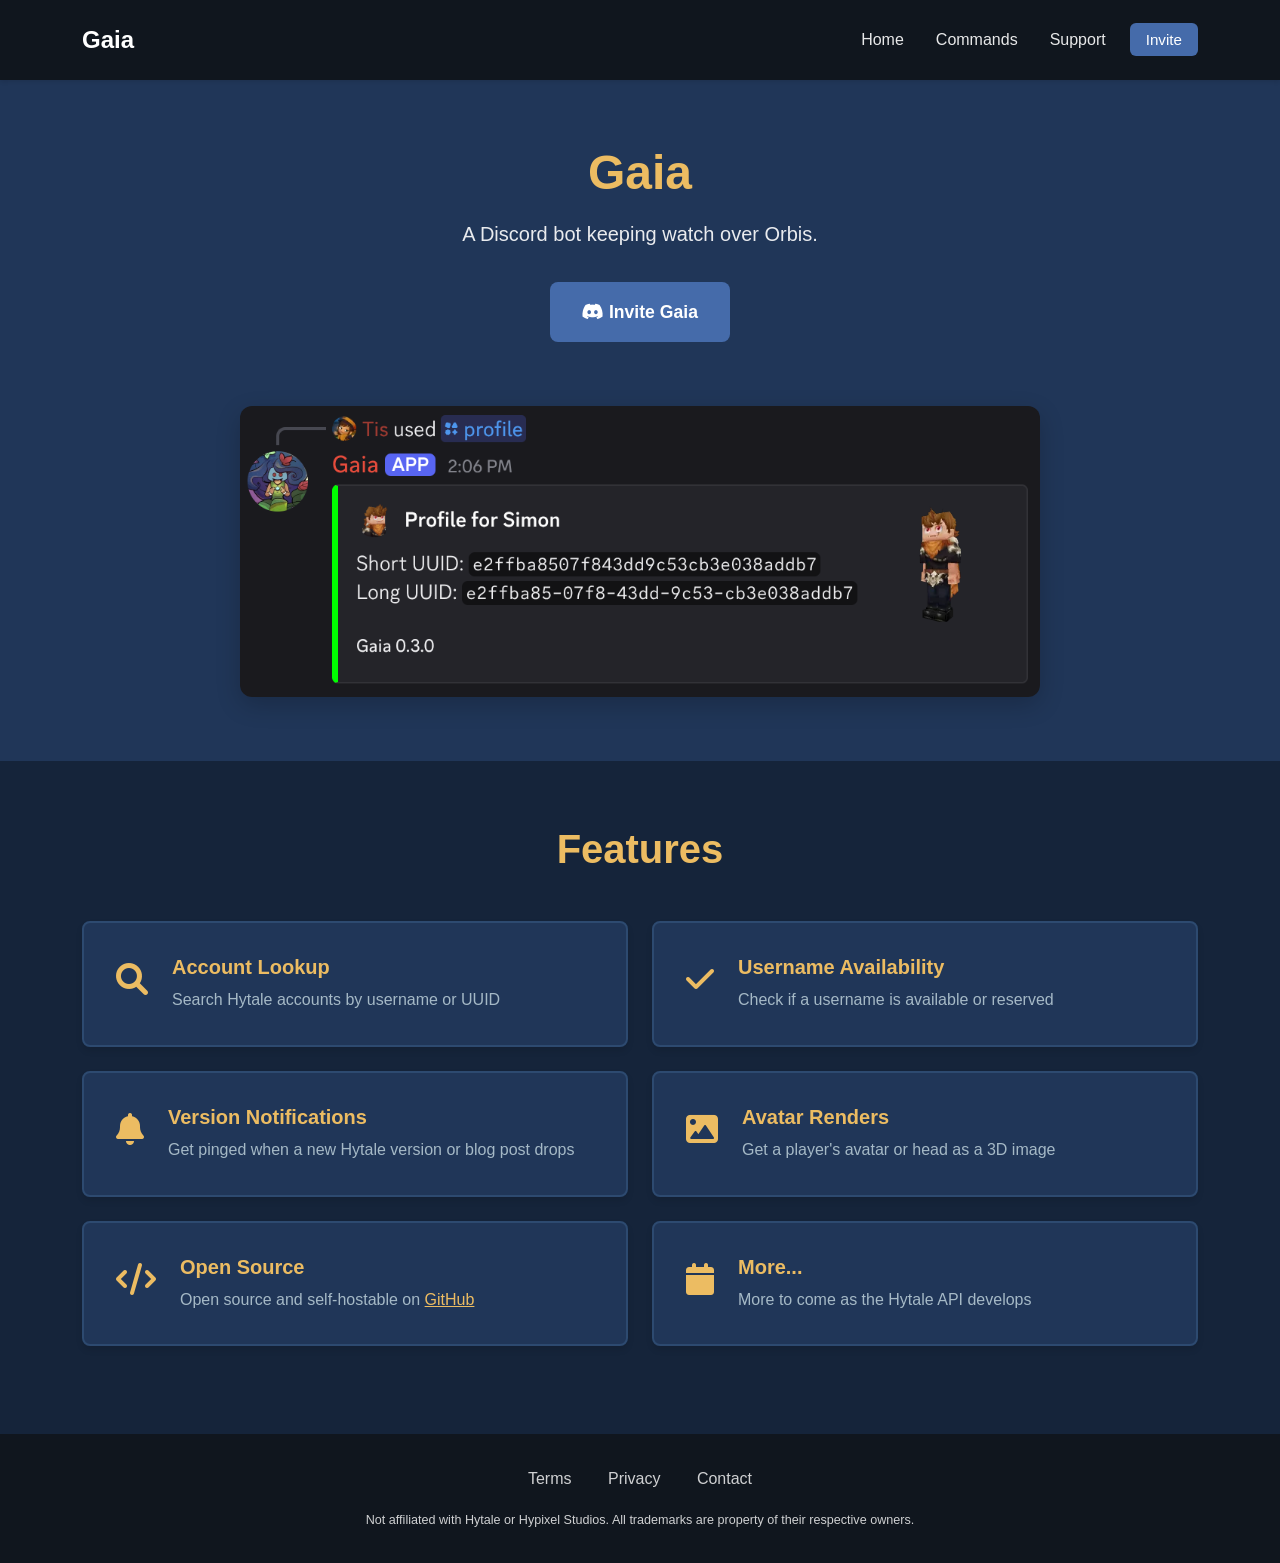
==== index.html @ 2c0863ee "Upload website" ====
<!DOCTYPE html>
<html lang="en">
<head>
    <meta charset="UTF-8">
    <meta name="viewport" content="width=device-width, initial-scale=1.0">

    <!-- Meta tags -->
    <title>Gaia - A Discord bot keeping watch over Orbis.</title>
    <meta charset="UTF-8">
    <meta name="title" content="Gaia">
    <meta name="og:title" content="Gaia">
    <meta name="twitter:title" content="Gaia">
    <meta name="og:site_name" content="Gaia">
    <meta name="description" content="A Discord bot keeping watch over Orbis.">
    <meta name="og:description" content="A Discord bot keeping watch over Orbis.">
    <meta name="twitter:description" content="A Discord bot keeping watch over Orbis.">
    <meta name="url" content="https://gaia.tis.codes">
    <meta name="keywords" content="gaia,discord,bot,hytale,bots,server,support,help,commands">

    <!-- Icons -->
    <link rel="apple-touch-icon" sizes="180x180" href="/icons/apple-touch-icon.png">
    <link rel="icon" type="image/png" sizes="32x32" href="/icons/favicon-32x32.png">
    <link rel="icon" type="image/png" sizes="16x16" href="/icons/favicon-16x16.png">
    <link rel="manifest" href="/icons/site.webmanifest">
    <link rel="mask-icon" href="/icons/safari-pinned-tab.svg" color="#5bbad5">
    <link rel="shortcut icon" href="/icons/favicon.ico">
    <meta name="msapplication-TileColor" content="#00aba9">
    <meta name="msapplication-config" content="/icons/browserconfig.xml">
    <meta name="theme-color" content="#ffffff">

    <!-- Styles -->
    <link rel="stylesheet" href="https://cdn.jsdelivr.net/npm/bootstrap@5.3.8/dist/css/bootstrap.min.css" integrity="sha384-sRIl4kxILFvY47J16cr9ZwB07vP4J8+LH7qKQnuqkuIAvNWLzeN8tE5YBujZqJLB" crossorigin="anonymous">
    <link rel="stylesheet" href="https://cdnjs.cloudflare.com/ajax/libs/font-awesome/6.0.0/css/all.min.css" integrity="sha384-3B6NwesSXE7YJlcLI9RpRqGf2p/EgVH8BgoKTaUrmKNDkHPStTQ3EyoYjCGXaOTS" crossorigin="anonymous">
    <link rel="stylesheet" href="css/gaia.css">
</head>
<body>
    <!-- Navbar -->
    <nav class="navbar navbar-expand-lg navbar-dark">
        <div class="container">
            <a class="navbar-brand" href="index.html">
                Gaia
            </a>
            <button class="navbar-toggler" type="button" data-bs-toggle="collapse" data-bs-target="#navbarNav">
                <span class="navbar-toggler-icon"></span>
            </button>
            <div class="collapse navbar-collapse" id="navbarNav">
                <ul class="navbar-nav ms-auto">
                    <li class="nav-item">
                        <a class="nav-link" href="index.html">Home</a>
                    </li>
                    <li class="nav-item">
                        <a class="nav-link" href="commands.html">Commands</a>
                    </li>
                    <li class="nav-item">
                        <a class="nav-link" href="support.html">Support</a>
                    </li>
                    <li class="nav-item ms-2">
                        <a href="invite.html" 
                           class="invite-nav-btn" target="_blank">
                            Invite
                        </a>
                    </li>
                </ul>
            </div>
        </div>
    </nav>

    <!-- Hero Section -->
    <section class="hero-section" id="home">
        <div class="container">
            <div class="hero-content">
                <h1 class="tagline">Gaia</h1>
                <p class="description">
                    A Discord bot keeping watch over Orbis.
                </p>
                <a href="invite.html" class="invite-button" target="_blank">
                    <i class="fab fa-discord"></i> Invite Gaia
                </a>
                <img src="assets/demo.png" alt="Gaia Bot Demo" class="demo-image">
            </div>
        </div>
    </section>

    <!-- Features Section -->
    <section class="features-section" id="features">
        <div class="container">
            <h2 class="section-title">Features</h2>
            <div class="row">
                <div class="col-md-6">
                    <div class="feature-item">
                        <div class="feature-icon">
                            <i class="fas fa-search"></i>
                        </div>
                        <div class="feature-content">
                            <h3 class="feature-title">Account Lookup</h3>
                            <p>Search Hytale accounts by username or UUID</p>
                        </div>
                    </div>
                </div>
                <div class="col-md-6">
                    <div class="feature-item">
                        <div class="feature-icon">
                            <i class="fas fa-check"></i>
                        </div>
                        <div class="feature-content">
                            <h3 class="feature-title">Username Availability</h3>
                            <p>Check if a username is available or reserved</p>
                        </div>
                    </div>
                </div>
                <div class="col-md-6">
                    <div class="feature-item">
                        <div class="feature-icon">
                            <i class="fas fa-bell"></i>
                        </div>
                        <div class="feature-content">
                            <h3 class="feature-title">Version Notifications</h3>
                            <p>Get pinged when a new Hytale version or blog post drops</p>
                        </div>
                    </div>
                </div>
                <div class="col-md-6">
                    <div class="feature-item">
                        <div class="feature-icon">
                            <i class="fas fa-image"></i>
                        </div>
                        <div class="feature-content">
                            <h3 class="feature-title">Avatar Renders</h3>
                            <p>Get a player's avatar or head as a 3D image</p>
                        </div>
                    </div>
                </div>
                <div class="col-md-6">
                    <div class="feature-item">
                        <div class="feature-icon">
                            <i class="fas fa-code"></i>
                        </div>
                        <div class="feature-content">
                            <h3 class="feature-title">Open Source</h3>
                            <p>Open source and self-hostable on <a class="inner-link" href="https://github.com/Tisawesomeness/gaia">GitHub</a></p>
                        </div>
                    </div>
                </div>
                <div class="col-md-6">
                    <div class="feature-item">
                        <div class="feature-icon">
                            <i class="fas fa-calendar"></i>
                        </div>
                        <div class="feature-content">
                            <h3 class="feature-title">More...</h3>
                            <p>More to come as the Hytale API develops</p>
                        </div>
                    </div>
                </div>
            </div>
        </div>
    </section>

    <!-- Footer -->
    <footer class="footer">
        <div class="container">
            <div class="footer-links">
                <a href="terms.html">Terms</a>
                <a href="privacy.html">Privacy</a>
                <a href="contact.html">Contact</a>
            </div>
            <div class="footer-info">
                <small>Not affiliated with Hytale or Hypixel Studios. All trademarks are property of their respective owners. </small>
            </div>
        </div>
    </footer>

    <!-- Bootstrap -->
    <script src="https://cdn.jsdelivr.net/npm/bootstrap@5.3.8/dist/js/bootstrap.bundle.min.js" integrity="sha384-FKyoEForCGlyvwx9Hj09JcYn3nv7wiPVlz7YYwJrWVcXK/BmnVDxM+D2scQbITxI" crossorigin="anonymous"></script>
</body>
</html>
---- css/gaia.css ----
:root {
    --primary-color: #203658;
    --secondary-color: #15243a;
    --tertiary-color: #10161e;
    --accent-color: #ecbc62;
    --bright-color: #456baa;
    --text-color: #a5b9c6;
    --feature-border: #2d4a70;
    --bs-link-color-rgb: var(--accent-color);
}

body {
    font-family: 'Segoe UI', Tahoma, Geneva, Verdana, sans-serif;
    color: var(--text-color);
    line-height: 1.6;
}

a:link {
    color: var(--accent-color);
}

a:link:hover {
    color: #fff;
}

.inner-link {
    color: var(--accent-color);
}

.inner-link:hover {
    color: #fff;
}

.navbar {
    background-color: var(--tertiary-color);
    padding: 1rem 0;
    box-shadow: 0 2px 4px rgba(0,0,0,0.1);
}

.navbar-brand {
    font-weight: bold;
    font-size: 1.5rem;
    color: white !important;
}

.navbar-nav .nav-link {
    color: rgba(255,255,255,0.9) !important;
    margin: 0 0.5rem;
    padding: 0.5rem 1rem;
    border-radius: 4px;
    transition: all 0.3s ease;
}

.navbar-nav .nav-link:hover {
    color: white !important;
    background-color: rgba(255,255,255,0.1);
}

.navbar-nav {
    align-items: center;
}

.invite-nav-btn {
    background-color: var(--bright-color);
    color: white !important;
    padding: 0.5rem 1rem;
    text-decoration: none;
    border-radius: 6px;
    font-weight: 500;
    font-size: 0.95rem;
    transition: background-color 0.3s ease;
}

.invite-nav-btn:hover {
    background-color: var(--accent-color);
    color: white !important;
    text-decoration: none;
}

.hero-section {
    background-color: var(--primary-color);
    color: white;
    padding: 4rem 0;
    text-align: center;
}

.hero-content {
    max-width: 800px;
    margin: 0 auto;
}

.tagline {
    color: var(--accent-color);
    font-size: 3rem;
    font-weight: bold;
    margin-bottom: 1rem;
}

.description {
    font-size: 1.25rem;
    margin-bottom: 2rem;
    opacity: 0.9;
}

.invite-button {
    display: inline-block;
    background-color: var(--bright-color);
    color: white !important;
    padding: 1rem 2rem;
    text-decoration: none;
    border-radius: 8px;
    font-weight: bold;
    font-size: 1.1rem;
    margin-bottom: 2rem;
    transition: background-color 0.3s ease;
}

.invite-button a:link {
    color: white;
}

.invite-button:hover {
    background-color: var(--accent-color);
    color: white;
    text-decoration: none;
}

.demo-image {
    max-width: 100%;
    height: auto;
    border-radius: 12px;
    box-shadow: 0 8px 25px rgba(0,0,0,0.2);
    margin-top: 2rem;
    display: block;
    margin-left: auto;
    margin-right: auto;
}

.features-section {
    padding: 4rem 0;
    background-color: var(--secondary-color);
}

.section-title {
    text-align: center;
    font-size: 2.5rem;
    font-weight: bold;
    margin-bottom: 3rem;
    color: var(--accent-color);
}

.feature-item {
    background-color: var(--primary-color);
    padding: 2rem 2rem 1rem 2rem;
    margin-bottom: 1.5rem;
    border-radius: 8px;
    border: 2px solid var(--feature-border);
    box-shadow: 0 4px 6px rgba(0,0,0,0.1);
    transition: transform 0.3s ease, box-shadow 0.3s ease;
    display: flex;
    align-items: flex-start;
}

.feature-item:hover {
    transform: scale(1.02);
    box-shadow: 0 6px 12px rgba(0,0,0,0.15);
}

.feature-icon {
    font-size: 2rem;
    color: var(--accent-color);
    margin-right: 1.5rem;
    margin-bottom: 0;
    flex-shrink: 0;
}

.feature-content {
    flex: 1;
}

.feature-title {
    font-size: 1.25rem;
    font-weight: bold;
    margin-bottom: 0.5rem;
    color: var(--accent-color);
}

.footer {
    background-color: var(--tertiary-color);
    color: white;
    padding: 2rem 0;
}

.footer-links {
    text-align: center;
    margin-bottom: 1rem;
}

.footer-links a {
    color: rgba(255,255,255,0.8);
    text-decoration: none;
    margin: 0 1rem;
    transition: color 0.3s ease;
}

.footer-links a:hover {
    color: white;
}

.footer-info {
    text-align: center;
    font-size: 0.9rem;
    opacity: 0.8;
}

@media (max-width: 768px) {
    .tagline {
        font-size: 2rem;
    }
    
    .description {
        font-size: 1rem;
    }
    
    .hero-section {
        padding: 2rem 0;
    }
    
    .feature-item {
        flex-direction: column;
        text-align: center;
    }
    
    .feature-icon {
        margin-right: 0;
        margin-bottom: 1rem;
    }
    
    .invite-nav-btn {
        margin-left: 0;
        margin-top: 1rem;
    }
}

.commands-section {
    background-color: var(--secondary-color);
    min-height: calc(100vh - 200px);
}

.category-title {
    color: var(--accent-color);
    font-size: 1.8rem;
    font-weight: bold;
    margin-bottom: 1.5rem;
    padding-bottom: 0.5rem;
    border-bottom: 2px solid var(--feature-border);
}

.command-list {
    background-color: var(--primary-color);
    border-radius: 8px;
    padding: 1rem 1.5rem;
    border: 1px solid var(--feature-border);
    margin-bottom: 1.5rem;
}

.command-item {
    display: flex;
    justify-content: space-between;
    align-items: center;
    padding: 1rem 0.5rem 1rem 0.5rem;
    border-bottom: 1px solid rgba(45, 74, 112, 0.3);
    transition: background-color 0.3s ease;
}

.command-item:last-child {
    border-bottom: none;
}

.command-item:hover {
    background-color: rgba(76, 107, 170, 0.1);
}

.command-id {
    background-color: var(--tertiary-color);
    color: var(--accent-color);
    padding: 0.3rem 0.8rem;
    border-radius: 6px;
    font-family: 'Courier New', monospace;
    font-weight: bold;
    font-size: 0.9rem;
    border: 1px solid var(--feature-border);
}

.command-description {
    color: var(--text-color);
    font-size: 0.95rem;
    max-width: 60%;
    text-align: left;
}

@media (max-width: 768px) {
    .command-item {
        flex-direction: column;
        align-items: flex-start;
        gap: 0.5rem;
    }
    
    .command-id {
        width: 100%;
        text-align: center;
    }
    
    .command-description {
        max-width: 100%;
        text-align: center;
    }
}

.terms-section {
    padding: 4rem 0;
    background-color: var(--primary-color);
}
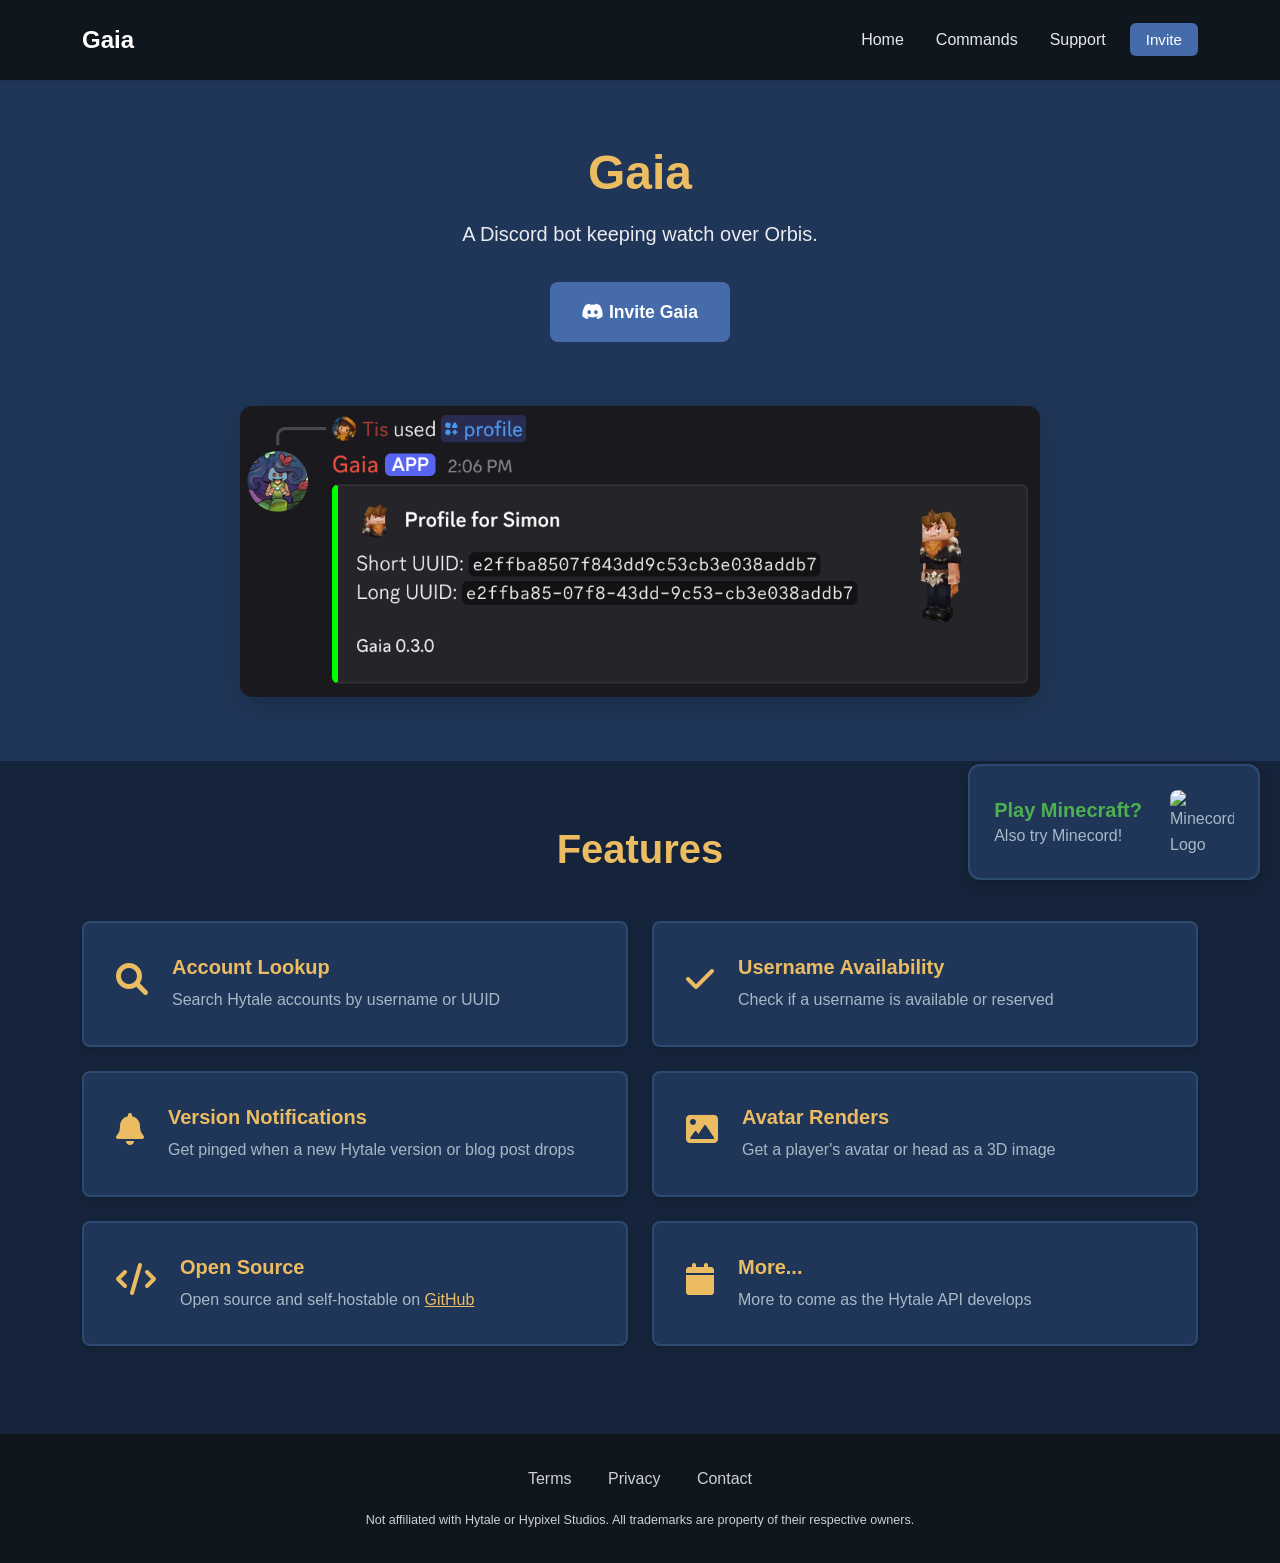
==== commit a572f103: "Add "Also try Minecord!"" ====
--- a/index.html
+++ b/index.html
@@ -76,7 +76,7 @@
                 <a href="invite.html" class="invite-button" target="_blank">
                     <i class="fab fa-discord"></i> Invite Gaia
                 </a>
-                <img src="assets/demo.png" alt="Gaia Bot Demo" class="demo-image">
+                <img src="assets/demo.png" alt="A Discord screenshot showcasing Gaia's /profile command, which looks up a Hytale player's short and long UUIDs, and displays a render of the player's skin." class="demo-image">
             </div>
         </div>
     </section>
@@ -170,6 +170,17 @@
         </div>
     </footer>
 
+    <!-- Minecord Card -->
+    <div class="minecord-card">
+        <a href="https://minecord.github.io" target="_blank">
+            <div class="minecord-text">
+                <div class="minecord-title">Play Minecraft?</div>
+                <div class="minecord-description">Also try Minecord!</div>
+            </div>
+            <img src="https://minecord.github.io/logo.png" alt="Minecord Logo" class="minecord-logo">
+        </a>
+    </div>
+
     <!-- Bootstrap -->
     <script src="https://cdn.jsdelivr.net/npm/bootstrap@5.3.8/dist/js/bootstrap.bundle.min.js" integrity="sha384-FKyoEForCGlyvwx9Hj09JcYn3nv7wiPVlz7YYwJrWVcXK/BmnVDxM+D2scQbITxI" crossorigin="anonymous"></script>
 </body>
--- a/css/gaia.css
+++ b/css/gaia.css
@@ -6,6 +6,7 @@
     --bright-color: #456baa;
     --text-color: #a5b9c6;
     --feature-border: #2d4a70;
+    --minecord-color: #4caf50;
     --bs-link-color-rgb: var(--accent-color);
 }
 
@@ -185,6 +186,89 @@
     color: var(--accent-color);
 }
 
+.minecord-card {
+    position: fixed;
+    bottom: 20px;
+    right: 20px;
+    background-color: var(--primary-color);
+    border: 2px solid var(--feature-border);
+    border-radius: 12px;
+    padding: 1.5rem;
+    box-shadow: 0 4px 15px rgba(0,0,0,0.2);
+    transition: transform 0.3s ease, box-shadow 0.3s ease;
+    z-index: 1000;
+    max-width: 450px;
+    text-decoration: none !important;
+}
+
+.minecord-card:hover {
+    transform: translateY(-2px);
+    box-shadow: 0 6px 20px rgba(0,0,0,0.3);
+}
+
+.minecord-logo {
+    width: 64px;
+    height: 64px;
+    border-radius: 8px;
+    object-fit: cover;
+    margin-left: 1rem;
+    flex-shrink: 0;
+}
+
+.minecord-text {
+    display: flex;
+    flex-direction: column;
+    gap: 0.25rem;
+}
+
+.minecord-title {
+    font-size: 1.25rem;
+    font-weight: bold;
+    color: var(--minecord-color);
+    margin: 0;
+    line-height: 1.2;
+}
+
+.minecord-description {
+    font-size: 1rem;
+    color: var(--text-color);
+    margin: 0;
+    line-height: 1.2;
+}
+
+.minecord-card a {
+    text-decoration: none !important;
+    color: inherit !important;
+    display: flex;
+    align-items: center;
+    gap: 0.75rem;
+}
+
+.minecord-card a:hover {
+    text-decoration: none !important;
+    color: inherit !important;
+}
+
+@media (max-width: 768px) {
+    .minecord-card {
+        max-width: 375px;
+        padding: 0.75rem;
+    }
+
+    .minecord-logo {
+        width: 48px;
+        height: 48px;
+    }
+
+    .minecord-title {
+        font-size: 0.9rem;
+    }
+
+    .minecord-description {
+        font-size: 0.75rem;
+    }
+}
+
 .footer {
     background-color: var(--tertiary-color);
     color: white;
@@ -321,3 +405,4 @@
     padding: 4rem 0;
     background-color: var(--primary-color);
 }
+
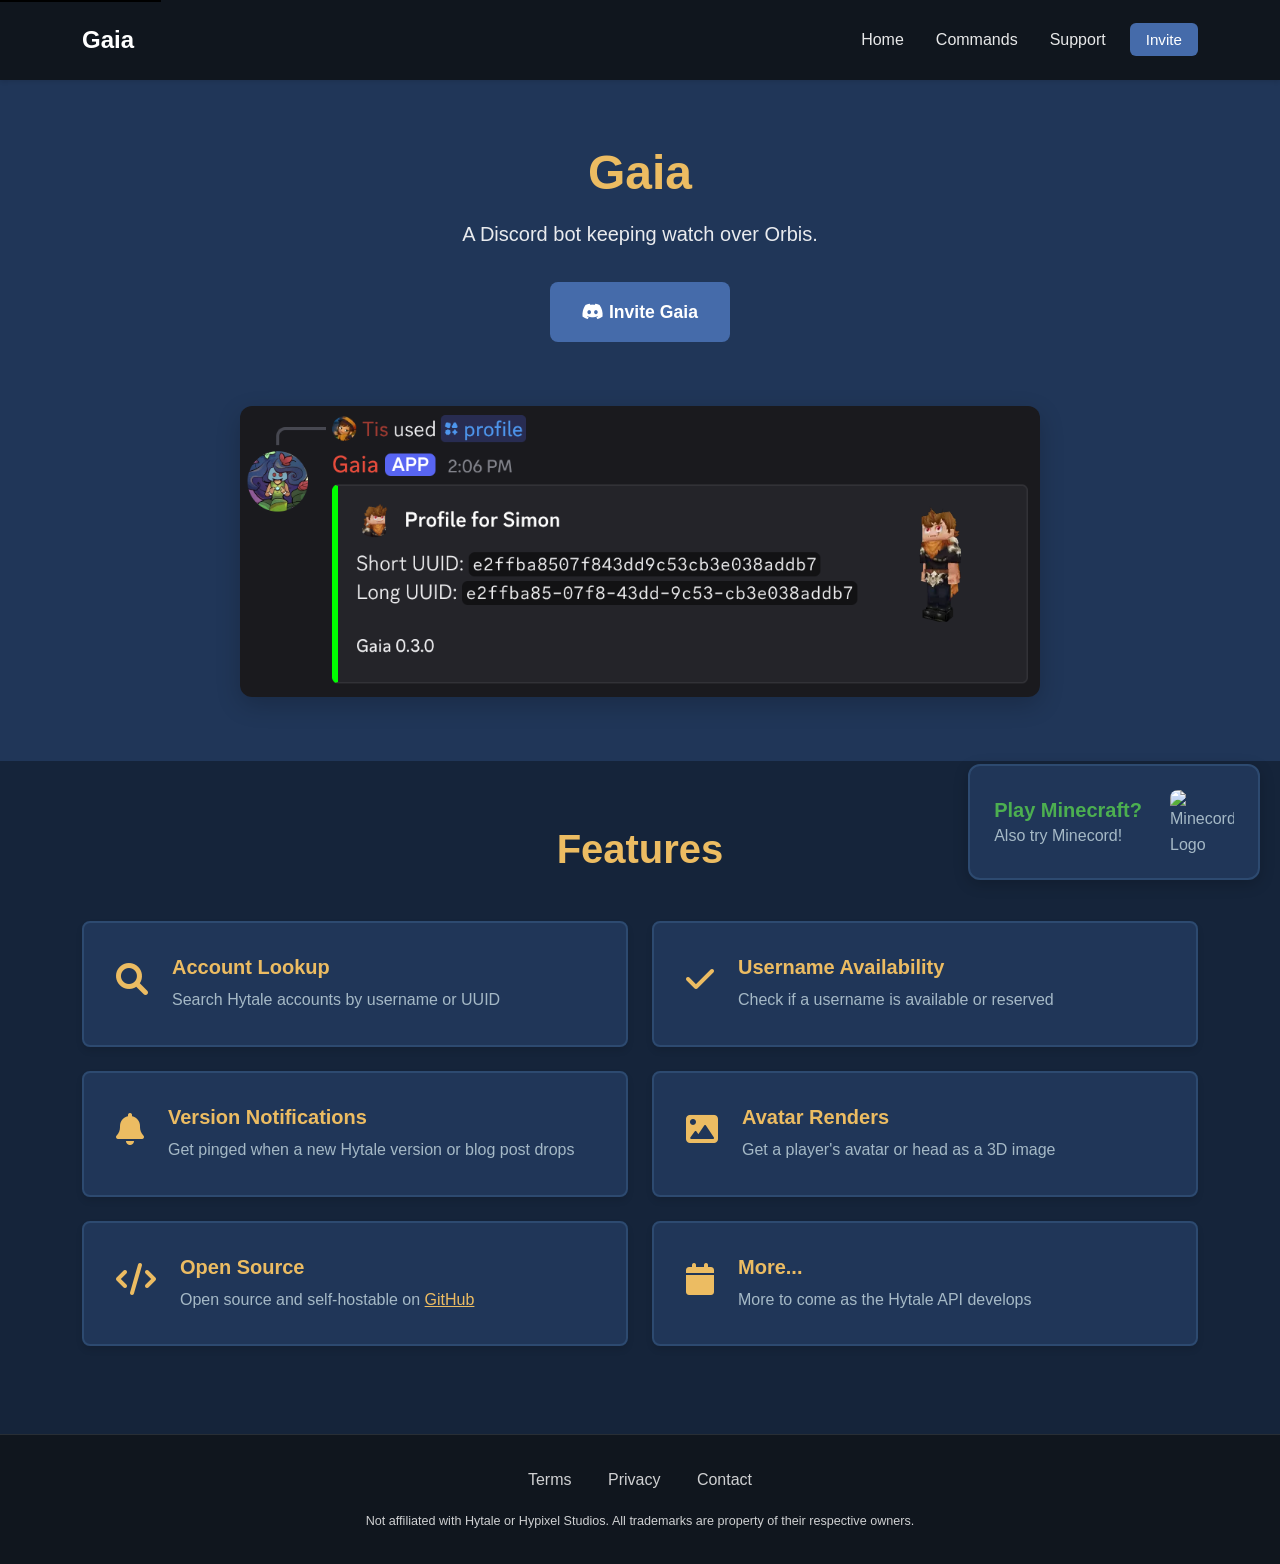
==== commit d674a4b5: "Improve accessibility" ====
--- a/index.html
+++ b/index.html
@@ -34,145 +34,133 @@
     <link rel="stylesheet" href="css/gaia.css">
 </head>
 <body>
+    <!-- Skip Navigation Link -->
+    <a href="#main-content" class="skip-link">Skip to main content</a>
+
     <!-- Navbar -->
-    <nav class="navbar navbar-expand-lg navbar-dark">
+    <nav class="navbar navbar-expand-lg navbar-dark" aria-label="Main navigation">
         <div class="container">
-            <a class="navbar-brand" href="index.html">
+            <a class="navbar-brand" href="index.html" aria-label="Gaia Homepage">
                 Gaia
             </a>
-            <button class="navbar-toggler" type="button" data-bs-toggle="collapse" data-bs-target="#navbarNav">
-                <span class="navbar-toggler-icon"></span>
+            <button class="navbar-toggler" type="button" data-bs-toggle="collapse" data-bs-target="#navbarNav" aria-controls="navbarNav" aria-expanded="false" aria-label="Toggle navigation">
+                <span class="navbar-toggler-icon" aria-hidden="true"></span>
             </button>
             <div class="collapse navbar-collapse" id="navbarNav">
-                <ul class="navbar-nav ms-auto">
-                    <li class="nav-item">
-                        <a class="nav-link" href="index.html">Home</a>
+                <ul class="navbar-nav ms-auto" role="menubar">
+                    <li class="nav-item" role="none">
+                        <a class="nav-link" href="index.html" role="menuitem" tabindex="0">Home</a>
                     </li>
-                    <li class="nav-item">
-                        <a class="nav-link" href="commands.html">Commands</a>
+                    <li class="nav-item" role="none">
+                        <a class="nav-link" href="commands.html" role="menuitem" tabindex="0">Commands</a>
                     </li>
-                    <li class="nav-item">
-                        <a class="nav-link" href="support.html">Support</a>
+                    <li class="nav-item" role="none">
+                        <a class="nav-link" href="support.html" role="menuitem" tabindex="0">Support</a>
                     </li>
-                    <li class="nav-item ms-2">
-                        <a href="invite.html" 
-                           class="invite-nav-btn" target="_blank">
-                            Invite
-                        </a>
+                    <li class="nav-item ms-2" role="none">
+                        <a class="invite-nav-btn" href="invite.html" role="menuitem" tabindex="0" aria-label="Invite Gaia to your server" target="_blank">Invite</a>
                     </li>
                 </ul>
             </div>
         </div>
     </nav>
 
-    <!-- Hero Section -->
-    <section class="hero-section" id="home">
-        <div class="container">
-            <div class="hero-content">
-                <h1 class="tagline">Gaia</h1>
-                <p class="description">
-                    A Discord bot keeping watch over Orbis.
-                </p>
-                <a href="invite.html" class="invite-button" target="_blank">
-                    <i class="fab fa-discord"></i> Invite Gaia
-                </a>
-                <img src="assets/demo.png" alt="A Discord screenshot showcasing Gaia's /profile command, which looks up a Hytale player's short and long UUIDs, and displays a render of the player's skin." class="demo-image">
+    <main id="main-content">
+        <!-- Hero Section -->
+        <section class="hero-section" id="home" aria-labelledby="hero-heading">
+            <div class="container">
+                <div class="hero-content">
+                    <h1 class="tagline" id="hero-heading">Gaia</h1>
+                    <p class="description">
+                        A Discord bot keeping watch over Orbis.
+                    </p>
+                    <a href="invite.html" class="invite-button" aria-label="Invite Gaia to your Discord server" target="_blank">
+                        <i class="fab fa-discord"></i> Invite Gaia
+                    </a>
+                    <img src="assets/demo.png" alt="A Discord screenshot showcasing Gaia's /profile command, which looks up a Hytale player's short and long UUIDs, and displays a render of the player's skin." class="demo-image">
+                </div>
             </div>
-        </div>
-    </section>
+        </section>
 
-    <!-- Features Section -->
-    <section class="features-section" id="features">
-        <div class="container">
-            <h2 class="section-title">Features</h2>
-            <div class="row">
-                <div class="col-md-6">
-                    <div class="feature-item">
-                        <div class="feature-icon">
-                            <i class="fas fa-search"></i>
-                        </div>
-                        <div class="feature-content">
-                            <h3 class="feature-title">Account Lookup</h3>
-                            <p>Search Hytale accounts by username or UUID</p>
+        <!-- Features Section -->
+        <section class="features-section" id="features" aria-labelledby="features-heading">
+            <div class="container">
+                <h2 class="section-title" id="features-heading">Features</h2>
+                <div class="row" role="list">
+                    <div class="col-md-6" role="listitem">
+                        <div class="feature-item">
+                            <div class="feature-icon" aria-hidden="true">
+                                <i class="fas fa-search"></i>
+                            </div>
+                            <div class="feature-content">
+                                <h3 class="feature-title">Account Lookup</h3>
+                                <p>Search Hytale accounts by username or UUID</p>
+                            </div>
                         </div>
                     </div>
-                </div>
-                <div class="col-md-6">
-                    <div class="feature-item">
-                        <div class="feature-icon">
-                            <i class="fas fa-check"></i>
-                        </div>
-                        <div class="feature-content">
-                            <h3 class="feature-title">Username Availability</h3>
-                            <p>Check if a username is available or reserved</p>
+                    <div class="col-md-6" role="listitem">
+                        <div class="feature-item">
+                            <div class="feature-icon" aria-hidden="true">
+                                <i class="fas fa-check"></i>
+                            </div>
+                            <div class="feature-content">
+                                <h3 class="feature-title">Username Availability</h3>
+                                <p>Check if a username is available or reserved</p>
+                            </div>
                         </div>
                     </div>
-                </div>
-                <div class="col-md-6">
-                    <div class="feature-item">
-                        <div class="feature-icon">
-                            <i class="fas fa-bell"></i>
-                        </div>
-                        <div class="feature-content">
-                            <h3 class="feature-title">Version Notifications</h3>
-                            <p>Get pinged when a new Hytale version or blog post drops</p>
+                    <div class="col-md-6" role="listitem">
+                        <div class="feature-item">
+                            <div class="feature-icon" aria-hidden="true">
+                                <i class="fas fa-bell"></i>
+                            </div>
+                            <div class="feature-content">
+                                <h3 class="feature-title">Version Notifications</h3>
+                                <p>Get pinged when a new Hytale version or blog post drops</p>
+                            </div>
                         </div>
                     </div>
-                </div>
-                <div class="col-md-6">
-                    <div class="feature-item">
-                        <div class="feature-icon">
-                            <i class="fas fa-image"></i>
-                        </div>
-                        <div class="feature-content">
-                            <h3 class="feature-title">Avatar Renders</h3>
-                            <p>Get a player's avatar or head as a 3D image</p>
+                    <div class="col-md-6" role="listitem">
+                        <div class="feature-item">
+                            <div class="feature-icon" aria-hidden="true">
+                                <i class="fas fa-image"></i>
+                            </div>
+                            <div class="feature-content">
+                                <h3 class="feature-title">Avatar Renders</h3>
+                                <p>Get a player's avatar or head as a 3D image</p>
+                            </div>
                         </div>
                     </div>
-                </div>
-                <div class="col-md-6">
-                    <div class="feature-item">
-                        <div class="feature-icon">
-                            <i class="fas fa-code"></i>
-                        </div>
-                        <div class="feature-content">
-                            <h3 class="feature-title">Open Source</h3>
-                            <p>Open source and self-hostable on <a class="inner-link" href="https://github.com/Tisawesomeness/gaia">GitHub</a></p>
+                    <div class="col-md-6" role="listitem">
+                        <div class="feature-item">
+                            <div class="feature-icon" aria-hidden="true">
+                                <i class="fas fa-code"></i>
+                            </div>
+                            <div class="feature-content">
+                                <h3 class="feature-title">Open Source</h3>
+                                <p>Open source and self-hostable on <a class="inner-link" href="https://github.com/Tisawesomeness/gaia">GitHub</a></p>
+                            </div>
                         </div>
                     </div>
-                </div>
-                <div class="col-md-6">
-                    <div class="feature-item">
-                        <div class="feature-icon">
-                            <i class="fas fa-calendar"></i>
-                        </div>
-                        <div class="feature-content">
-                            <h3 class="feature-title">More...</h3>
-                            <p>More to come as the Hytale API develops</p>
+                    <div class="col-md-6" role="listitem">
+                        <div class="feature-item">
+                            <div class="feature-icon" aria-hidden="true">
+                                <i class="fas fa-calendar"></i>
+                            </div>
+                            <div class="feature-content">
+                                <h3 class="feature-title">More...</h3>
+                                <p>More to come as the Hytale API develops</p>
+                            </div>
                         </div>
                     </div>
                 </div>
             </div>
-        </div>
-    </section>
-
-    <!-- Footer -->
-    <footer class="footer">
-        <div class="container">
-            <div class="footer-links">
-                <a href="terms.html">Terms</a>
-                <a href="privacy.html">Privacy</a>
-                <a href="contact.html">Contact</a>
-            </div>
-            <div class="footer-info">
-                <small>Not affiliated with Hytale or Hypixel Studios. All trademarks are property of their respective owners. </small>
-            </div>
-        </div>
-    </footer>
+        </section>
+    </main>
 
     <!-- Minecord Card -->
-    <div class="minecord-card">
-        <a href="https://minecord.github.io" target="_blank">
+    <div class="minecord-card" role="complementary" aria-label="Minecord Promotion">
+        <a href="https://minecord.github.io" target="_blank" aria-label="Visit Minecord website">
             <div class="minecord-text">
                 <div class="minecord-title">Play Minecraft?</div>
                 <div class="minecord-description">Also try Minecord!</div>
@@ -181,6 +169,21 @@
         </a>
     </div>
 
+    <!-- Footer -->
+    <footer class="footer" role="contentinfo">
+        <div class="container">
+            <div class="footer-links">
+                <a href="terms.html">Terms</a>
+                <a href="privacy.html">Privacy</a>
+                <a href="contact.html">Contact</a>
+            </div>
+            <div class="footer-info">
+                <small>Not affiliated with Hytale or Hypixel Studios. All trademarks are property of their respective owners.</small>
+            </div>
+        </div>
+    </footer>
+
+    <script src="js/gaia.js"></script>
     <!-- Bootstrap -->
     <script src="https://cdn.jsdelivr.net/npm/bootstrap@5.3.8/dist/js/bootstrap.bundle.min.js" integrity="sha384-FKyoEForCGlyvwx9Hj09JcYn3nv7wiPVlz7YYwJrWVcXK/BmnVDxM+D2scQbITxI" crossorigin="anonymous"></script>
 </body>
--- a/css/gaia.css
+++ b/css/gaia.css
@@ -30,6 +30,27 @@
 
 .inner-link:hover {
     color: #fff;
+}
+
+.skip-link {
+    position: absolute;
+    top: -40px;
+    left: 0;
+    background: #000;
+    color: white;
+    padding: 8px;
+    text-decoration: none;
+    z-index: 100;
+}
+
+.skip-link:focus {
+    top: 0;
+    outline: 3px solid #ffcc00;
+}
+
+[role="contentinfo"] {
+    border-top: 1px solid rgba(255, 255, 255, 0.1);
+    padding-top: 1rem;
 }
 
 .navbar {
